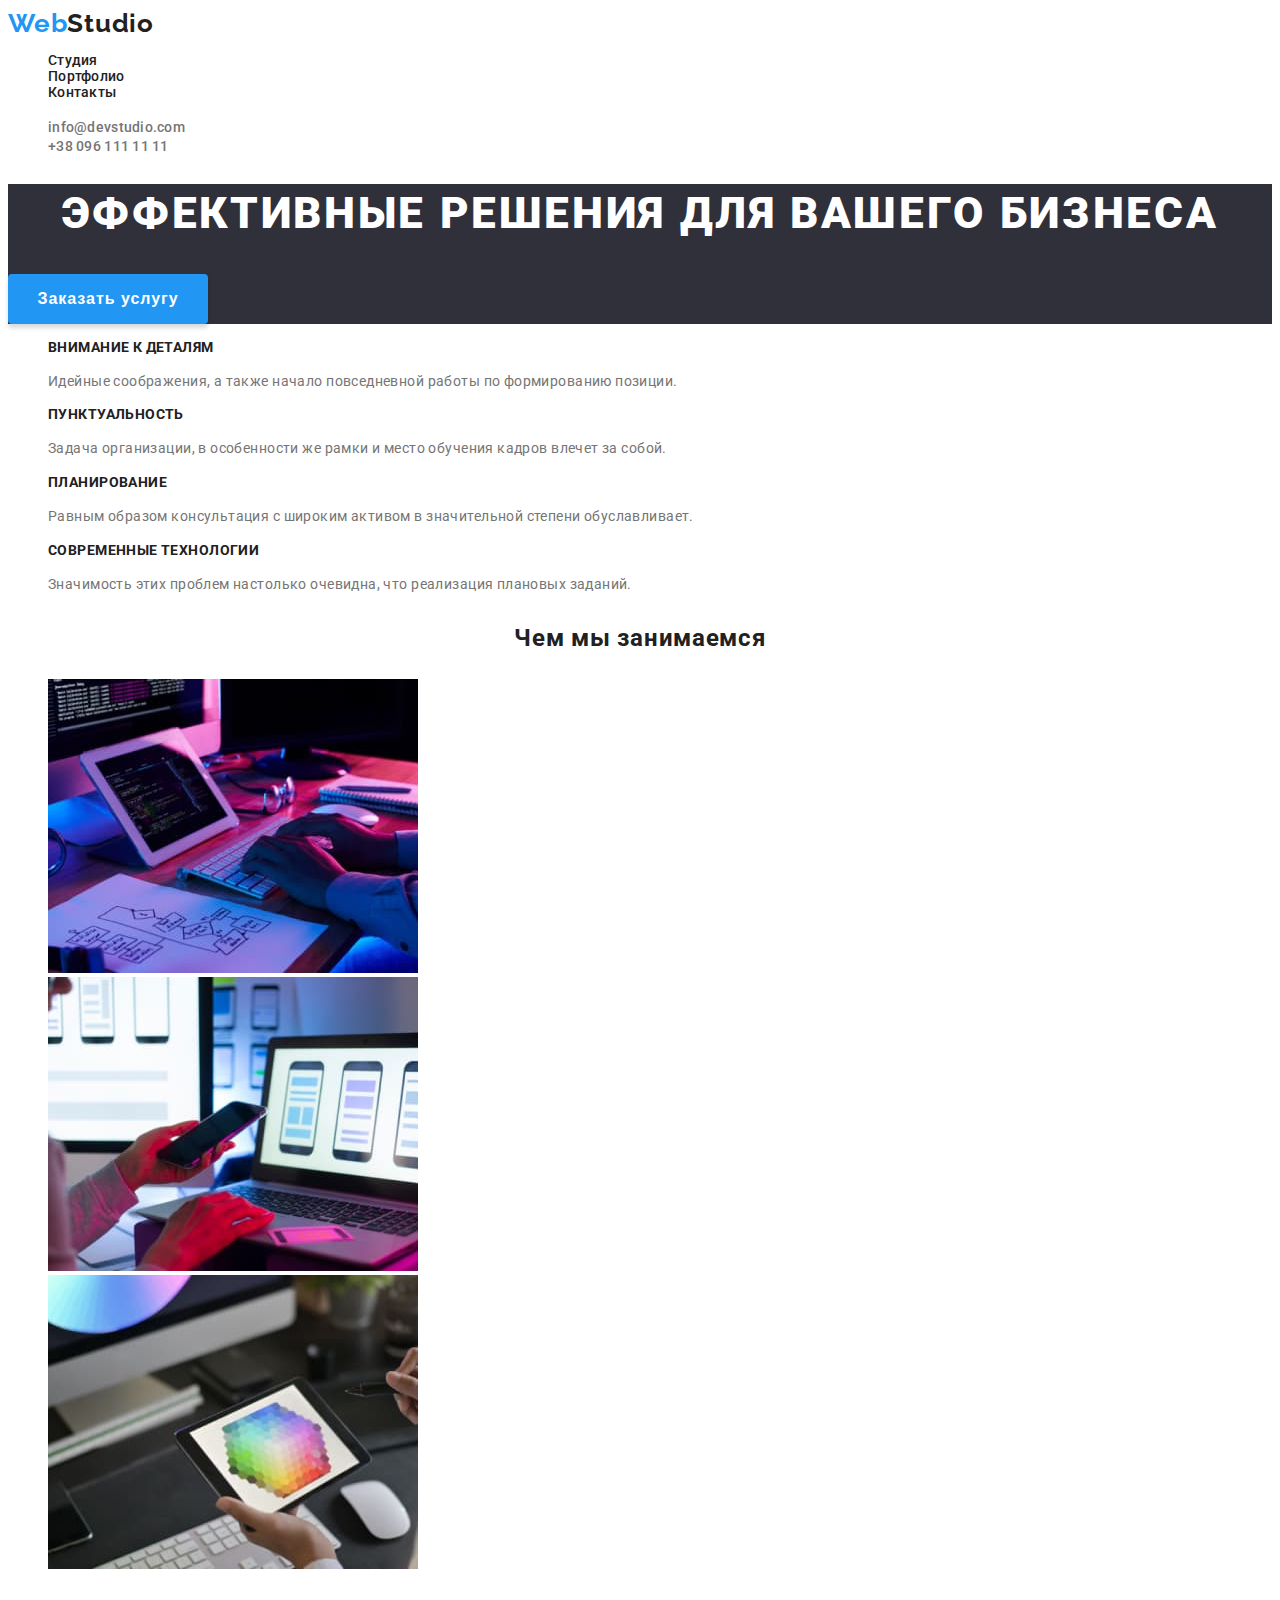
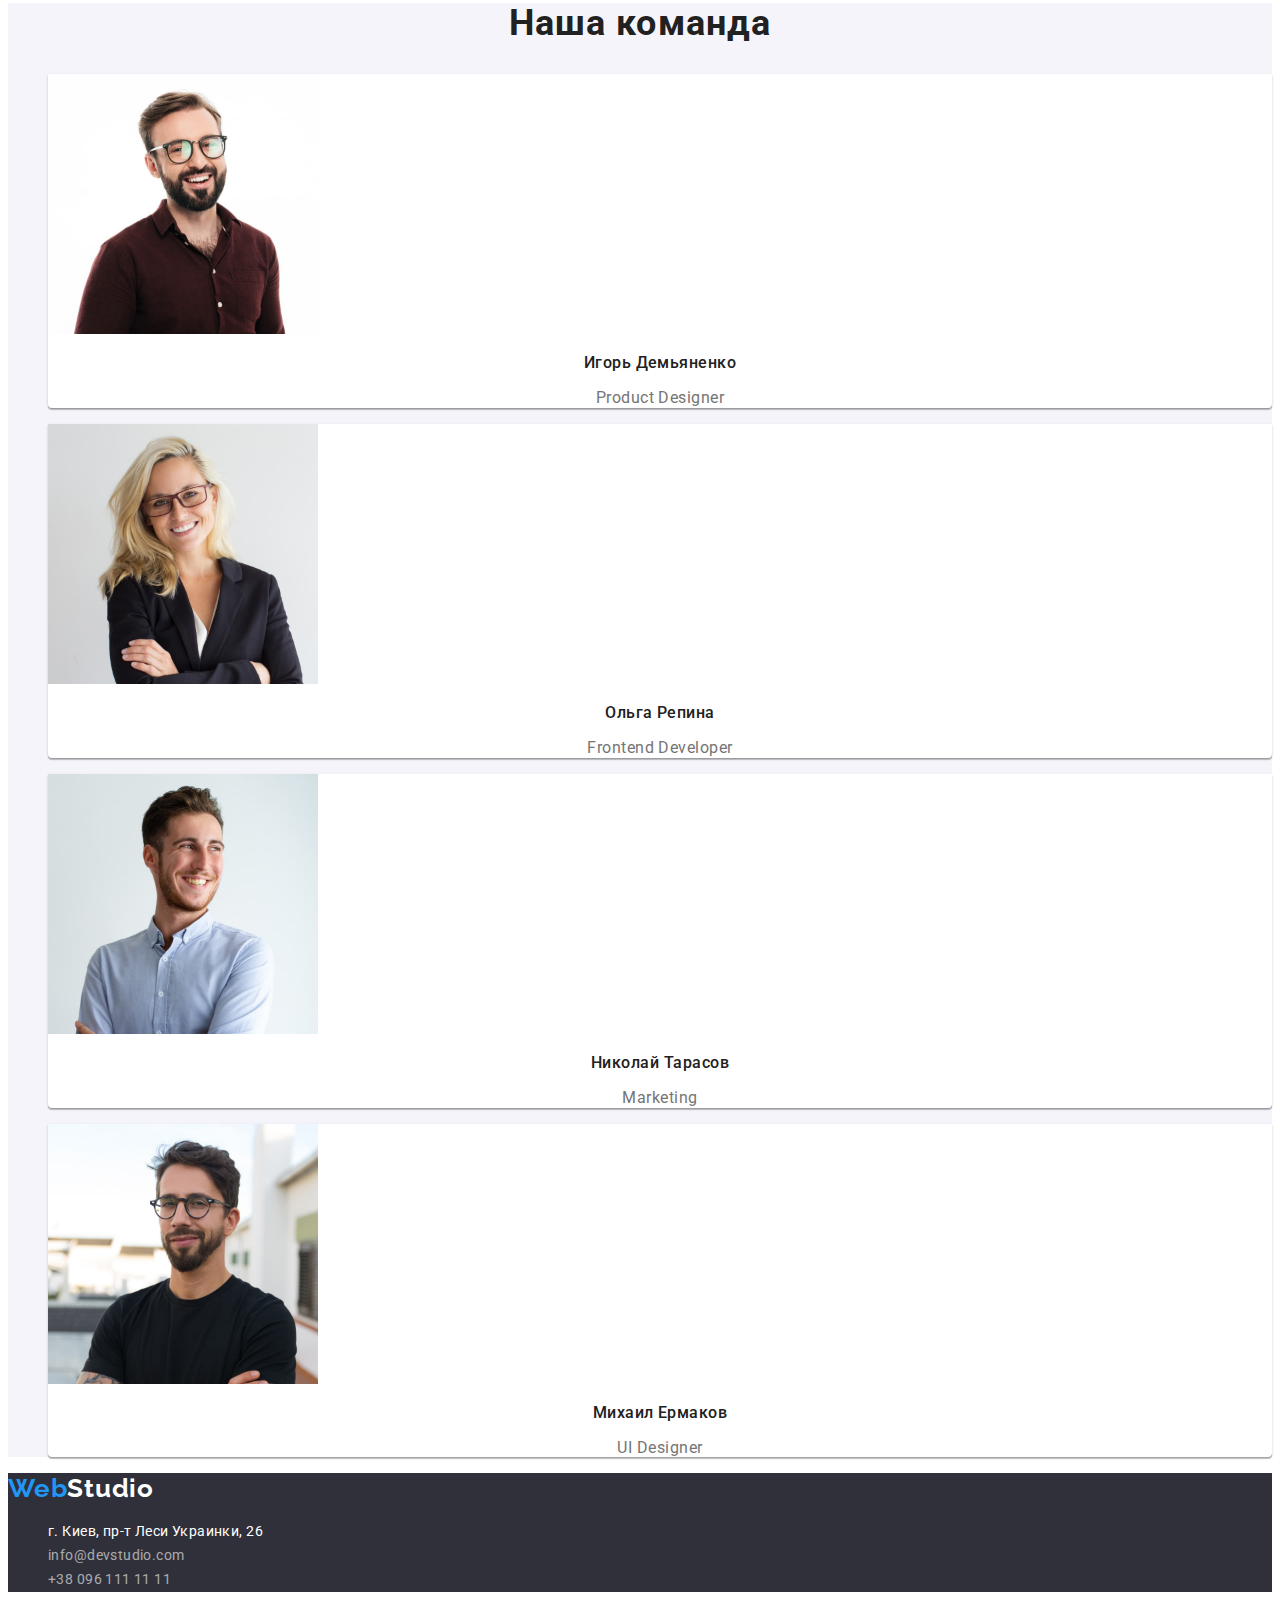
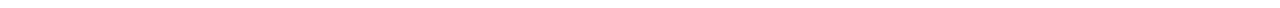
==== index.html @ b30ccf5c "home-task-2" ====
<!DOCTYPE html>
<html lang="ru">
<head>
    <meta charset="UTF-8">
    <meta http-equiv="X-UA-Compatible" content="IE=edge">
    <meta name="viewport" content="width=device-width, initial-scale=1.0">
    <title>Document</title>
    <link rel="preconnect" href="https://fonts.googleapis.com">
    <link rel="preconnect" href="https://fonts.gstatic.com" crossorigin>
    <link href="https://fonts.googleapis.com/css2?family=Raleway:wght@700&family=Roboto:wght@400;500;700;900&display=swap"
        rel="stylesheet">
    <link rel="stylesheet" href="./css/styles.css">
</head>
<body>
    <header class="header">
        <nav class="header-nav">
        <a class="logo-web link" href="/index.html">Web<span class="header-logo">Studio</span></a>
            <ul class="header-list list">
                <li class="header-item"><a class="heder-link link" href="./index.html">Студия</a></li>
                <li class="header-item"><a class="heder-link link" href="./portfolio.html">Портфолио</a></li>
                <li class="header-item"><a class="heder-link link" href="">Контакты</a></li>
            </ul>
       </nav>
       <ul class="header-connection list">
           <li class="header-link"><a class="header-mail  link" href="meiltoinfo@devstudio.com">info@devstudio.com</a></li>
           <li class="header-link"><a class="header-tell  link" href="tel:+380961111111">+38 096 111 11 11</a></li>
       </ul>
    </header>
    <main>
        <section class="hero">
            <h1 class="hero-title">Эффективные решения для вашего бизнеса</h1>
            <button type="button" class="hero-btn">Заказать услугу</button>
        </section>
        <section class="about">
            <ul class="about-list list">
                <li class="about-item">
                    <h3 class="about-item-title">Внимание к деталям</h3>
                    <p class="about-item-description">Идейные соображения, а также начало повседневной работы по формированию позиции.</p>
                </li>
                <li class="about-item">
                    <h3 class="about-item-title">Пунктуальность</h3>
                    <p class="about-item-description">Задача организации, в особенности же рамки и место обучения кадров влечет за собой.</p>
                </li>
                <li class="about-item">
                    <h3 class="about-item-title">Планирование</h3>
                    <p class="about-item-description">Равным образом консультация с широким активом в значительной степени обуславливает.</p>
                </li>
                <li class="about-item">
                    <h3 class="about-item-title">Современные технологии</h3>
                    <p class="about-item-description">Значимость этих проблем настолько очевидна, что реализация плановых заданий.</p>
                </li>
                
            </ul>
            <h2 class="about-title">Чем мы занимаемся</h2>
            <ul class="content list">
                <li>
                    <img src="./images/img-1.jpg" alt="работа с клавиатурой" width="370">
                </li>
                <li>
                    <img src="./images/img-2.jpg" alt="работа с смартфоном" width="370">
                </li>
                <li>
                    <img src="./images/img-3.jpg" alt="работа с планшетом" width="370">
                </li>
            </ul>
        </section>
        <section class="section">
            <h2 class="section-title">Наша команда</h2>
            <ul class="section-team list">
                <li class="section-team-item">
                    <img src="./images/photo-1.jpg" alt="Product Designer" width="270">
                    <h3 class="section-team-title">Игорь Демьяненко</h3>
                    <p class="section-team-description">Product Designer</p>
                </li>
                <li class="section-team-item">
                    <img src="./images/photo-2.jpg" alt="Frontend Developer" width="270">
                    <h3 class="section-team-title">Ольга Репина</h3>
                    <p class="section-team-description">Frontend Developer</p>
                </li>
                <li class="section-team-item">
                    <img src="./images/photo-3.jpg" alt="Marketing" width="270">
                    <h3 class="section-team-title">Николай Тарасов</h3>
                    <p class="section-team-description">Marketing</p>
                </li>
                <li class="section-team-item">
                    <img src="./images/photo-4.jpg" alt="UI Designer" width="270">
                    <h3 class="section-team-title">Михаил Ермаков</h3>
                    <p class="section-team-description">UI Designer</p>
                </li>
            </ul>


        </section>
    </main>
    <footer class="footer">
    <a class="logo-web link" href="/index.html">Web<span class="footer-logo">Studio</span></a>
        <ul class="footer-list list">
            <li class="link"><a class="link-map link" href="https://goo.gl/maps/4zKZSWxiRsprSv297" target="_blank" rel="noopener nofollow noreferrer"> г. Киев, пр-т Леси Украинки, 26</a></li>
            <li class="link"><a class="link-mail link" href="meiltoinfo@devstudio.com">info@devstudio.com</a></li>
            <li class="link"><a class="link-tell link" href="tel:+380961111111">+38 096 111 11 11</a></li>
        </ul>

    </footer>

</body>
</html>
---- css/styles.css ----
:root {
--text-color : #212121;
--brand-color: #FFFFFF;
--font-text: 'Roboto',sans-serif;
--btn-color: #F5F4FA;
--content-text-color:#757575;
--link-logo-color:#2196F3;
}

body {
    font-family: var(--font-text);
    color: var(--text-color);
}
.list {
    list-style: none;
}
.link {
    text-decoration: none;
    color:var(--text-color);
}
.header-logo {
    color: var(--text-color);
}
.logo-web {
    color: var(--link-logo-color);
    font-family: 'Raleway';
    font-weight: 700;
    font-size: 26px;
    line-height: 1.19;
    letter-spacing: 0.03em;
}
.header-list {
    font-weight: 500;
    font-size: 14px;
    line-height: 1.14;
    letter-spacing: 0.02em;
}
.heder-link:hover, 
.heder-link:focus {
    color: var(--link-logo-color)
}
.header-mail, 
.header-tell {
    font-weight: 500;
    font-size: 14px;
    line-height: 1.14;
    letter-spacing: 0.02em;
    color: var(--content-text-color);
}
.header-mail:hover,
.header-tell:hover,
.header-mail:focus,
.header-tell:focus{
    color:var(--link-logo-color)
}
.hero {
    background: #2F303A;
}

.hero-title {
    font-weight: 900;
    font-size: 44px;
    line-height: 1.36;
    text-align: center;
    letter-spacing: 0.06em;
    text-transform: uppercase;
    color: var(--brand-color);
}
.hero-btn {
    width: 200px;
    height: 50px;
    background: var(--link-logo-color);
    border-width: 0;
    box-shadow: 0px 4px 4px rgba(0, 0, 0, 0.15);
    border-radius: 4px;
    font-weight: 700;
    font-size: 16px;
    line-height: 1.87;
    text-align: center;
    letter-spacing: 0.06em;
    color: var(--brand-color);
}
.hero-btn {
    cursor: pointer;
}
.about-item-title {
    font-weight: 700;
    font-size: 14px;
    line-height: 1.14;
    letter-spacing: 0.03em;
    text-transform: uppercase;
}
.about-item-description {
    font-weight: 400;
    font-size: 14px;
    line-height: 1.71;
    letter-spacing: 0.03em;
    color: var(--content-text-color);
}
.about-title {
    font-weight: 700;
    line-height: 42px;
    font-size: 0.85;
    letter-spacing: 0.03em;
    text-align: center;
}
.section {
    background: var(--btn-color);
}
.section-team-item {
    background: var(--brand-color);
    box-shadow: 0px 1px 3px rgba(0, 0, 0, 0.12), 0px 1px 1px rgba(0, 0, 0, 0.14), 0px 2px 1px rgba(0, 0, 0, 0.2);
     border-radius: 0px 0px 4px 4px;
}
.section-title {
    font-weight: 700;
    font-size: 36px;
    line-height: 1.16;
    text-align: center;
    letter-spacing: 0.03em;
}
.section-team-title {
    font-weight: 500;
    font-size: 16px;
    line-height: 1.18;
    text-align: center;
    letter-spacing: 0.03em;
}
.section-team-description {
    font-weight: 400;
    font-size: 16px;
    line-height: 1.18;
    text-align: center;
    letter-spacing: 0.03em;
    color: var(--content-text-color);
}
.footer {
    background: #2F303A;
}
.footer-logo {
    color: var(--brand-color);
}

.link-map {
    font-weight: 400;
    font-size: 14px;
    line-height: 1.71;
    letter-spacing: 0.03em;
    color: var(--brand-color);
}
.link-mail {
    font-weight: 400;
    font-size: 14px;
    line-height: 1.71;
    letter-spacing: 0.03em;
    color: rgba(255, 255, 255, 0.6);
}
.link-tell {
    font-weight: 400;
    font-size: 14px;
    line-height: 1.71;
    letter-spacing: 0.03em;
    color: rgba(255, 255, 255, 0.6);
}
/* Portfolio */
.btn-oll {
    width: 73px;
}
.btn-web {
    width: 128px;
}
.btn-apps {
    width: 145px;
}
.btn-design {
    width: 103px;
}
.btn-marceting {
    width: 130px;
}
.btn {
    font-family: var(--font-text);
    height: 38px;
    background: var(--btn-color);
    border-radius: 4px;
    font-weight: 500;
    font-size: 16px;
    line-height: 1.62;
    text-align: center;
    letter-spacing: 0.03em;
    color: var(--text-color);
    border: 0;
    cursor: pointer;
}
.btn:hover,
.btn:focus{
    color: var(--brand-color);
    background: var(--link-logo-color);
    box-shadow: 0px 3px 1px rgba(0, 0, 0, 0.1), 0px 1px 2px rgba(0, 0, 0, 0.08), 0px 2px 2px rgba(0, 0, 0, 0.12);
}
.example-item {
    border: 1px solid #EEEEEE;
}
.example-item-title {
    font-weight: 700;
    font-size: 18px;
    line-height: 2;
    letter-spacing: 0.06em;
    color: var(--text-color);
}
.example-item-description {
    font-weight: 400;
    font-size: 16px;
    line-height: 1.88;
    letter-spacing: 0.03em;
    color: var(--content-text-color);
}
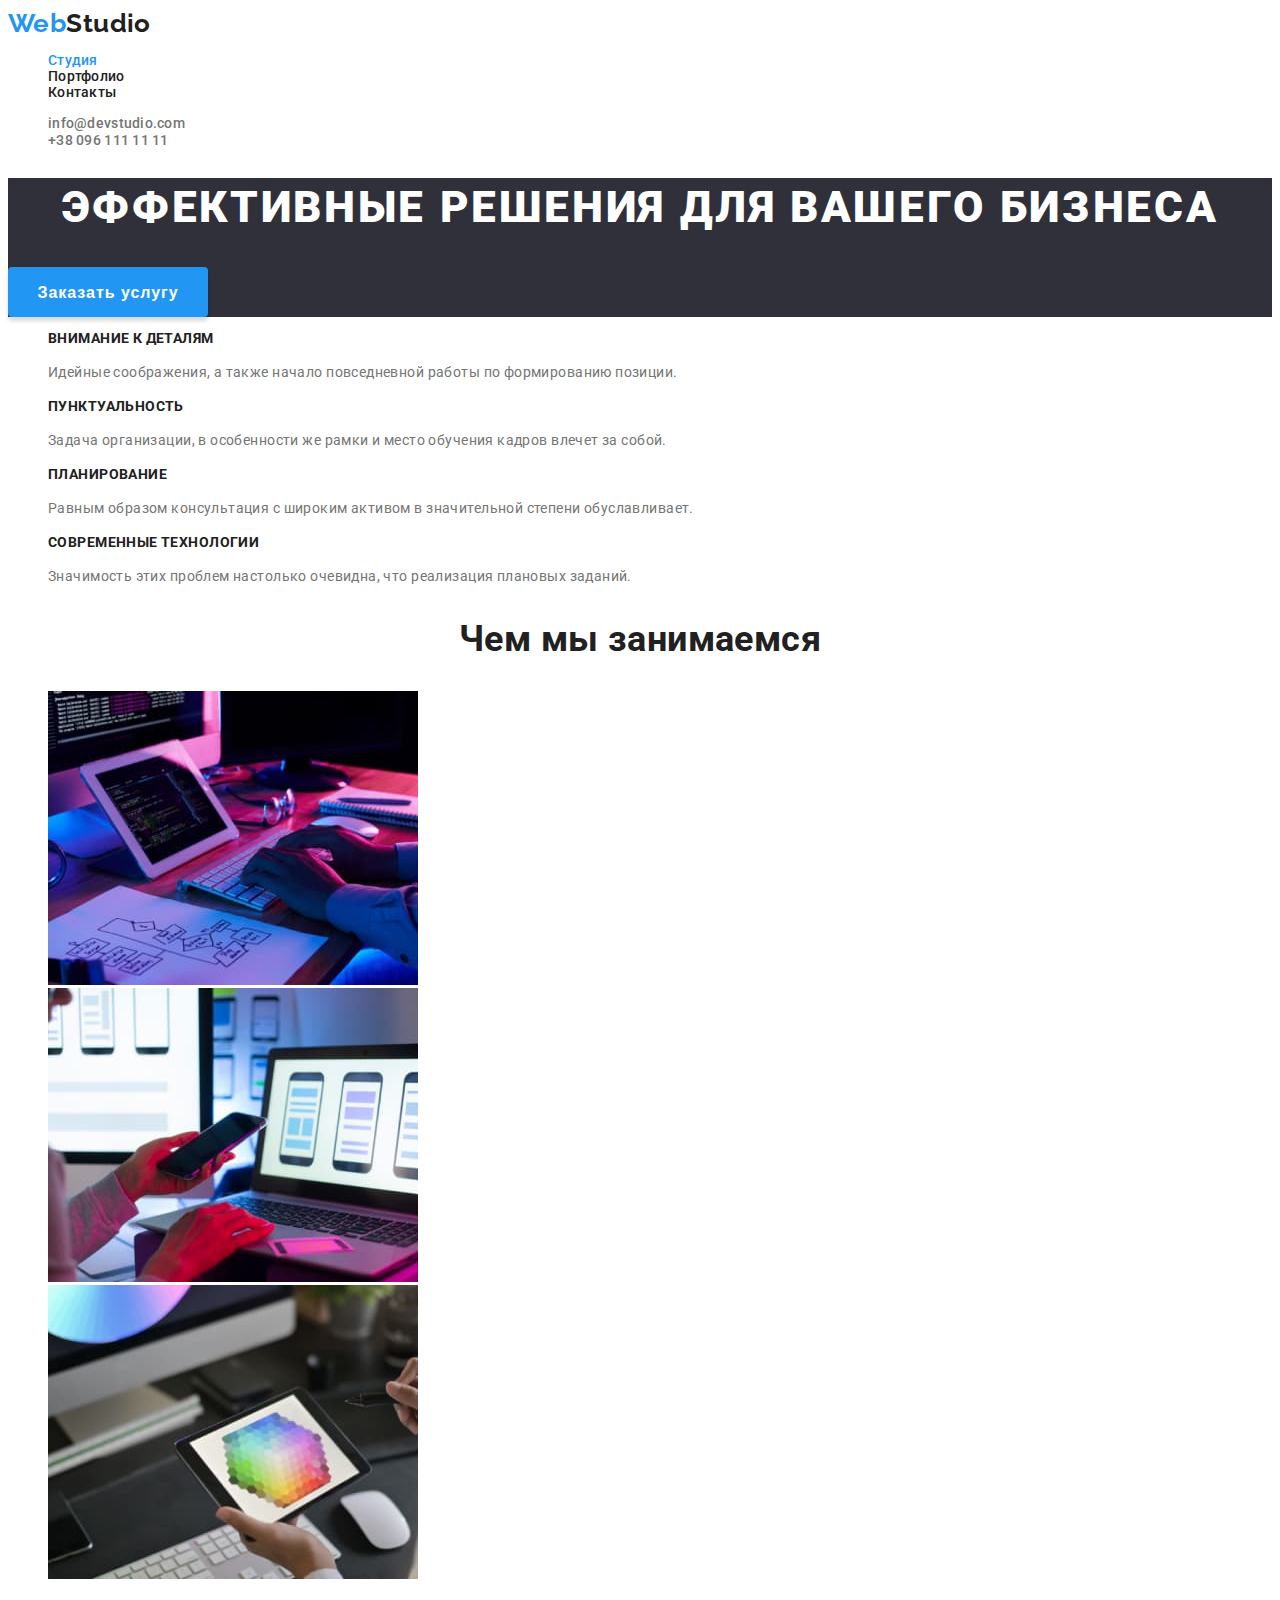
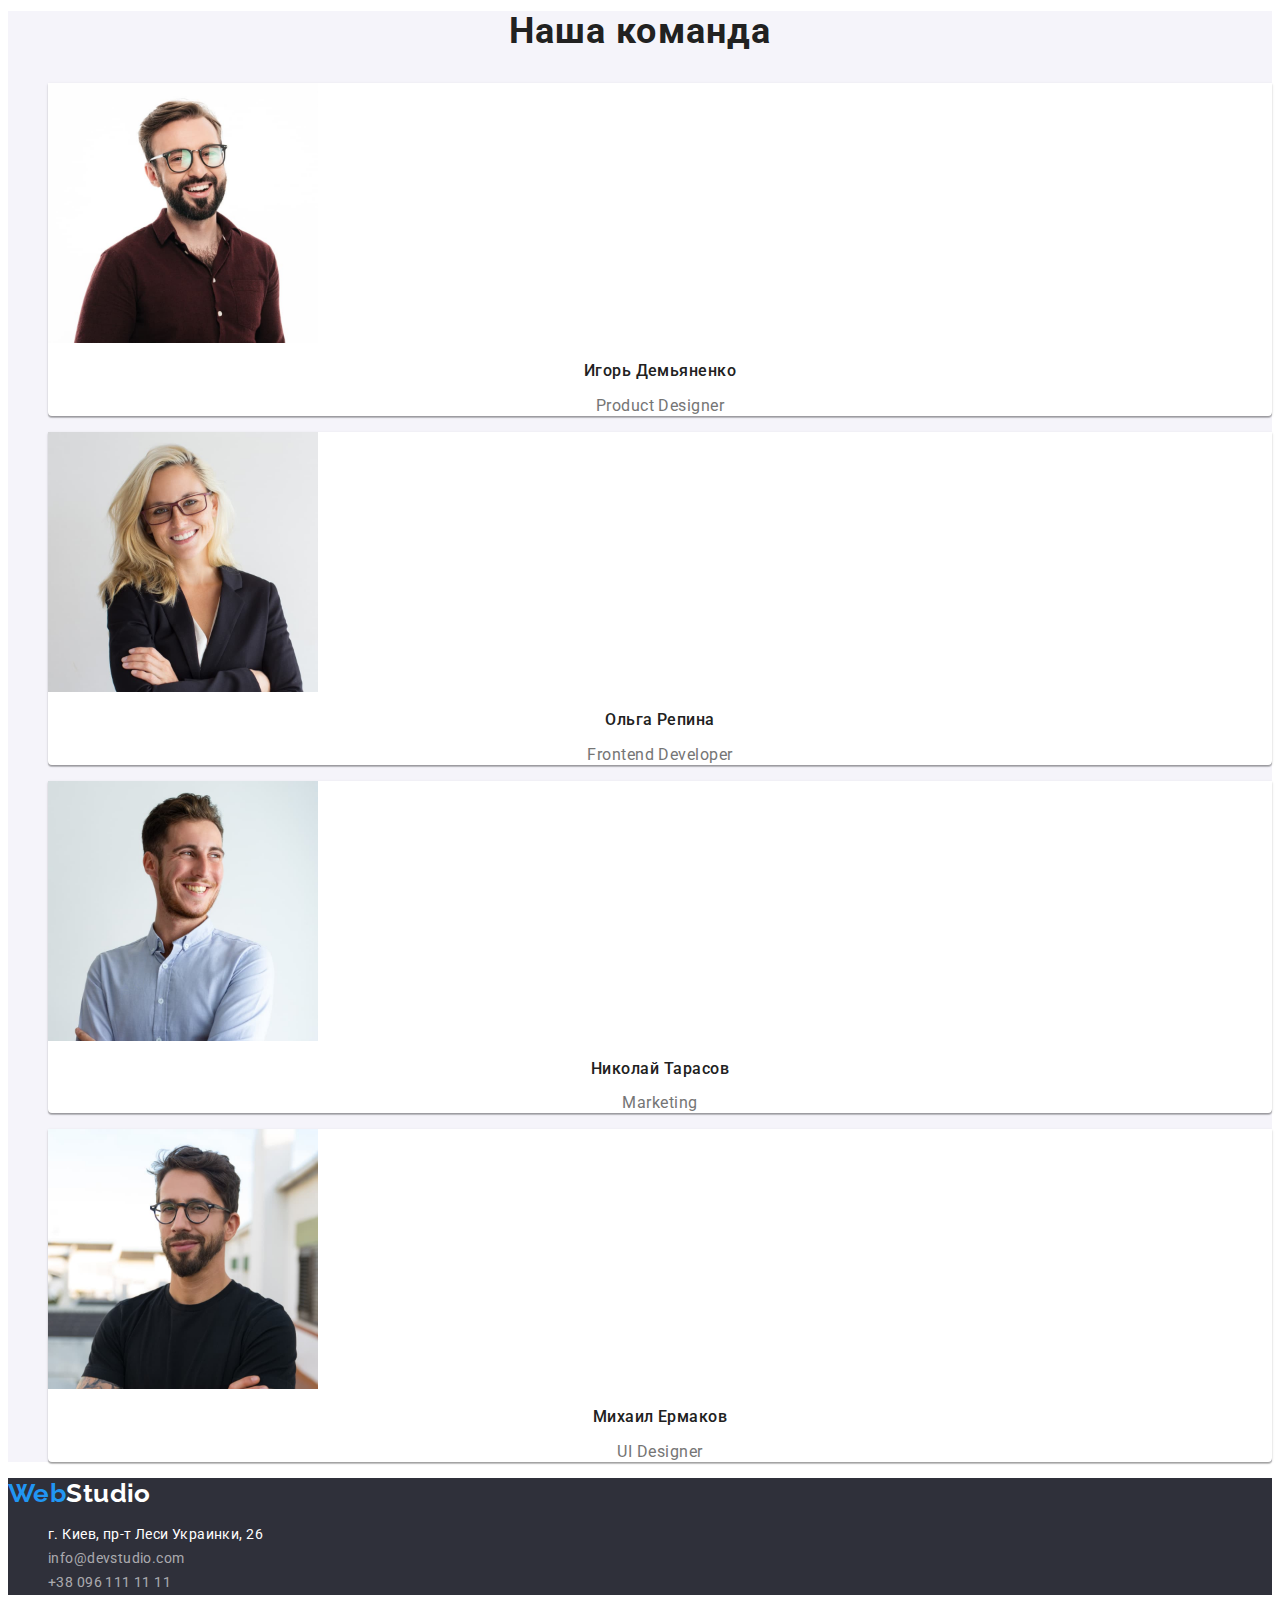
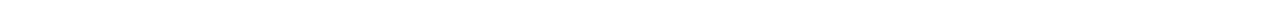
==== commit 10b066c9: "Finishing homework" ====
--- a/index.html
+++ b/index.html
@@ -16,7 +16,7 @@
         <nav class="header-nav">
         <a class="logo-web link" href="/index.html">Web<span class="header-logo">Studio</span></a>
             <ul class="header-list list">
-                <li class="header-item"><a class="heder-link link" href="./index.html">Студия</a></li>
+                <li class="header-item"><a class="heder-link link current" href="./index.html">Студия</a></li>
                 <li class="header-item"><a class="heder-link link" href="./portfolio.html">Портфолио</a></li>
                 <li class="header-item"><a class="heder-link link" href="">Контакты</a></li>
             </ul>
--- a/css/styles.css
+++ b/css/styles.css
@@ -5,11 +5,16 @@
 --btn-color: #F5F4FA;
 --content-text-color:#757575;
 --link-logo-color:#2196F3;
+--hero-footer-color:#2F303A;
+--border-image-color: #EEEEEE;
 }
 
 body {
     font-family: var(--font-text);
     color: var(--text-color);
+    font-size: 14px;
+    letter-spacing: 0.03em;
+    background:var(--brand-color);
 }
 .list {
     list-style: none;
@@ -27,22 +32,23 @@
     font-weight: 700;
     font-size: 26px;
     line-height: 1.19;
-    letter-spacing: 0.03em;
 }
 .header-list {
     font-weight: 500;
-    font-size: 14px;
     line-height: 1.14;
     letter-spacing: 0.02em;
 }
+
 .heder-link:hover, 
 .heder-link:focus {
     color: var(--link-logo-color)
 }
+.current {
+    color:var(--link-logo-color);
+}
 .header-mail, 
 .header-tell {
     font-weight: 500;
-    font-size: 14px;
     line-height: 1.14;
     letter-spacing: 0.02em;
     color: var(--content-text-color);
@@ -54,7 +60,7 @@
     color:var(--link-logo-color)
 }
 .hero {
-    background: #2F303A;
+    background:var(--hero-footer-color);
 }
 
 .hero-title {
@@ -91,7 +97,6 @@
     text-transform: uppercase;
 }
 .about-item-description {
-    font-weight: 400;
     font-size: 14px;
     line-height: 1.71;
     letter-spacing: 0.03em;
@@ -99,9 +104,8 @@
 }
 .about-title {
     font-weight: 700;
-    line-height: 42px;
-    font-size: 0.85;
-    letter-spacing: 0.03em;
+    font-size: 36px;
+    line-height: 1.16;
     text-align: center;
 }
 .section {
@@ -127,7 +131,6 @@
     letter-spacing: 0.03em;
 }
 .section-team-description {
-    font-weight: 400;
     font-size: 16px;
     line-height: 1.18;
     text-align: center;
@@ -135,28 +138,25 @@
     color: var(--content-text-color);
 }
 .footer {
-    background: #2F303A;
+    background:var(--hero-footer-color);
 }
 .footer-logo {
     color: var(--brand-color);
 }
 
 .link-map {
-    font-weight: 400;
     font-size: 14px;
     line-height: 1.71;
     letter-spacing: 0.03em;
     color: var(--brand-color);
 }
 .link-mail {
-    font-weight: 400;
     font-size: 14px;
     line-height: 1.71;
     letter-spacing: 0.03em;
     color: rgba(255, 255, 255, 0.6);
 }
 .link-tell {
-    font-weight: 400;
     font-size: 14px;
     line-height: 1.71;
     letter-spacing: 0.03em;
@@ -199,7 +199,7 @@
     box-shadow: 0px 3px 1px rgba(0, 0, 0, 0.1), 0px 1px 2px rgba(0, 0, 0, 0.08), 0px 2px 2px rgba(0, 0, 0, 0.12);
 }
 .example-item {
-    border: 1px solid #EEEEEE;
+    border: 1px solid var(--border-image-color);
 }
 .example-item-title {
     font-weight: 700;
@@ -209,7 +209,6 @@
     color: var(--text-color);
 }
 .example-item-description {
-    font-weight: 400;
     font-size: 16px;
     line-height: 1.88;
     letter-spacing: 0.03em;
